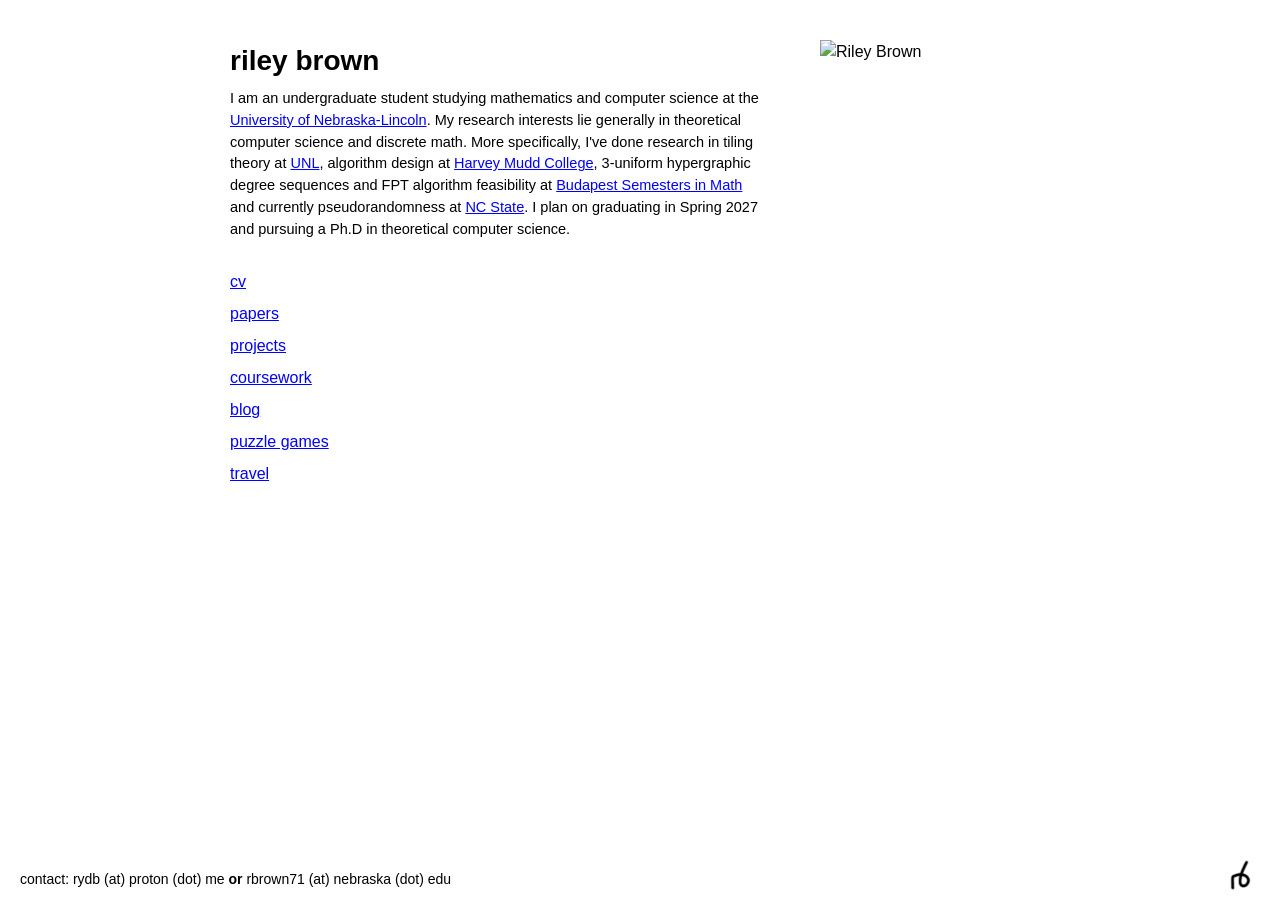
==== index.html @ ac3eda17 "init commit" ====
<!DOCTYPE html>
<html lang="en">
<head>
    <meta charset="UTF-8">
    <meta name="viewport" content="width=device-width, initial-scale=1">
    <meta name="description" content="Riley Brown — undergraduate in math and computer science at UNL, researching theoretical computer science and discrete math.">
    <title>Riley Brown</title>
    <link rel="stylesheet" href="/style.css">
</head>
<body>

    <div class="content-container">

        <h1>riley brown</h1>

        <div class="right-column">
            <img class="profile-pic" src="images/IMG_1270.jpeg" alt="Riley Brown">
        </div>

        <p class="bio-paragraph">
            I am an undergraduate student studying mathematics and computer science at the 
            <a href="https://math.unl.edu" target="_blank">University of Nebraska-Lincoln</a>. 
            My research interests lie generally in theoretical computer science and discrete math.
            More specifically, I've done research in tiling theory at <a href="https://math.unl.edu" target="_blank">UNL</a>, algorithm design at 
            <a href="https://www.hmc.edu/cs/research/summer-research/" target="_blank">Harvey Mudd College</a>, 
            3-uniform hypergraphic degree sequences and FPT algorithm feasibility at 
            <a href="https://www.bsmath.hu/CURRENT/" target="_blank">Budapest Semesters in Math</a> and currently pseudorandomness at 
            <a href="https://sites.google.com/ncsu.edu/algorithm-design-theory-and-en?usp=sharing" target="_blank">NC State</a>.
            I plan on graduating in Spring 2027 and pursuing a Ph.D in theoretical computer science.
        </p>

        <ul class="category-list">
            <li><a href="/cv.pdf" target="_blank" rel="noopener">cv</a></li>
            <li><a href="/papers">papers</a></li>
            <li><a href="/projects">projects</a></li>
            <li><a href="/coursework">coursework</a></li>
            <li><a href="/blog">blog</a></li>
            <li><a href="/puzzle-games">puzzle games</a></li>
            <li><a href="/travel">travel</a></li>
        </ul>

    </div>

    <p class="contact">contact: rydb (at) proton (dot) me <b>or</b> rbrown71 (at) nebraska (dot) edu</p>

</body>
</html>
---- style.css ----
/* =========================================================
   shared styles for riley brown's site
   edit colors/spacing here once; every page picks it up.
   ========================================================= */

:root {
    --ink: #000;
    --muted: #555;
    --link: blue;
    --max: 820px;     /* page width, matches home */
    --measure: 680px; /* comfortable reading width for prose */
}

html { -webkit-text-size-adjust: 100%; }

body {
    font-family: Helvetica, Arial, sans-serif;
    padding: 40px 20px 90px 20px;
    max-width: var(--max);
    margin: 0 auto;
    color: var(--ink);
    line-height: 1.5;
}

h1 { font-size: 28px; margin: 0 0 6px 0; }
h2 { font-size: 18px; margin: 34px 0 10px 0; }
p  { margin: 0 0 16px 0; }

a { color: var(--link); text-decoration: underline; }
a:focus-visible { outline: 2px solid var(--link); outline-offset: 2px; }

.muted { color: var(--muted); }
.small { font-size: 13px; }

/* back-home link on subpages */
.back {
    display: inline-block;
    margin-bottom: 26px;
    font-size: 14px;
    color: var(--muted);
}

/* one-line intro under the h1 (matches the home bio) */
.lead {
    font-size: 14.5px;
    max-width: var(--measure);
    margin-bottom: 30px;
}

/* long-form prose: blog posts, etc. */
.prose { max-width: var(--measure); }
.prose p { font-size: 15px; }
.prose ul { padding-left: 20px; }

/* papers / projects — plain lines, your name bold in author lists */
.paper { max-width: var(--measure); margin-bottom: 22px; }
.paper .title   { font-weight: bold; }
.paper .authors,
.paper .venue,
.paper .links   { font-size: 14px; }
.self { font-weight: bold; }

/* coursework — plain list */
.courses { list-style: none; padding: 0; max-width: var(--measure); }
.courses li { margin-bottom: 5px; font-size: 14.5px; }
.courses .code { color: var(--muted); }

/* blog index — plain list, just a date and a title */
.posts { list-style: none; padding: 0; max-width: var(--measure); }
.posts li { margin-bottom: 14px; }
.posts .date { color: var(--muted); font-size: 13px; display: block; }

/* puzzle games — plain list */
.games { list-style: none; padding: 0; max-width: var(--measure); }
.games li { margin-bottom: 16px; }
.games .name { font-weight: bold; }
.games .blurb { font-size: 14px; margin: 2px 0 0 0; }

/* travel — responsive grid, photos keep their natural shape */
.gallery {
    display: grid;
    grid-template-columns: repeat(auto-fill, minmax(240px, 1fr));
    gap: 16px;
    margin-top: 22px;
    align-items: start;
}
.gallery figure { margin: 0; }
.gallery img { width: 100%; height: auto; display: block; }
.gallery figcaption { font-size: 13px; color: var(--muted); margin-top: 5px; }

@media (max-width: 650px) {
    body { padding: 22px 16px 70px 16px; }
    h1 { font-size: 24px; }
    .gallery { grid-template-columns: repeat(auto-fill, minmax(150px, 1fr)); }
}

@media (prefers-reduced-motion: reduce) {
    * { animation: none !important; transition: none !important; }
}

/* =========================================================
   home page (index.html) — scoped so it can't touch subpages
   ========================================================= */
.content-container {
    display: grid;
    grid-template-columns: 1fr auto;
    column-gap: 50px;
    align-items: start;
}
.content-container h1 { grid-column: 1; margin-top: 0; }

.bio-paragraph { grid-column: 1; margin-bottom: 30px; font-size: 14.5px; }

.category-list {
    grid-column: 1;
    list-style: none;
    padding-left: 0;
    margin-top: 0;
    margin-bottom: 50px;
}
.category-list li { margin-bottom: 8px; }

.right-column { grid-column: 2; grid-row: 1 / span 3; flex-shrink: 0; }
.profile-pic { width: 230px; height: auto; display: block; }

.contact   { position: fixed; bottom: 10px; left: 20px;  font-size: 14px; background: #fff; margin: 0; }

/* signature in the bottom-right corner of EVERY page */
body::after {
    content: "";
    position: fixed;
    bottom: 10px;
    right: 20px;
    width: 200px;
    height: 35px;
    background: url('/images/signature.png') no-repeat right bottom;
    background-size: contain;
    pointer-events: none; /* never blocks clicks on links beneath it */
}

@media (max-width: 650px) {
    .content-container { display: flex; flex-direction: column; align-items: flex-start; gap: 0; }
    .content-container h1 { order: 1; margin-bottom: 15px; }
    .right-column { order: 2; margin-bottom: 20px; }
    .profile-pic { width: 180px; }
    .bio-paragraph { order: 3; margin-bottom: 25px; }
    .category-list { order: 4; margin-bottom: 40px; }
    .contact { position: static; display: block; margin-top: 20px; background: none; }
}
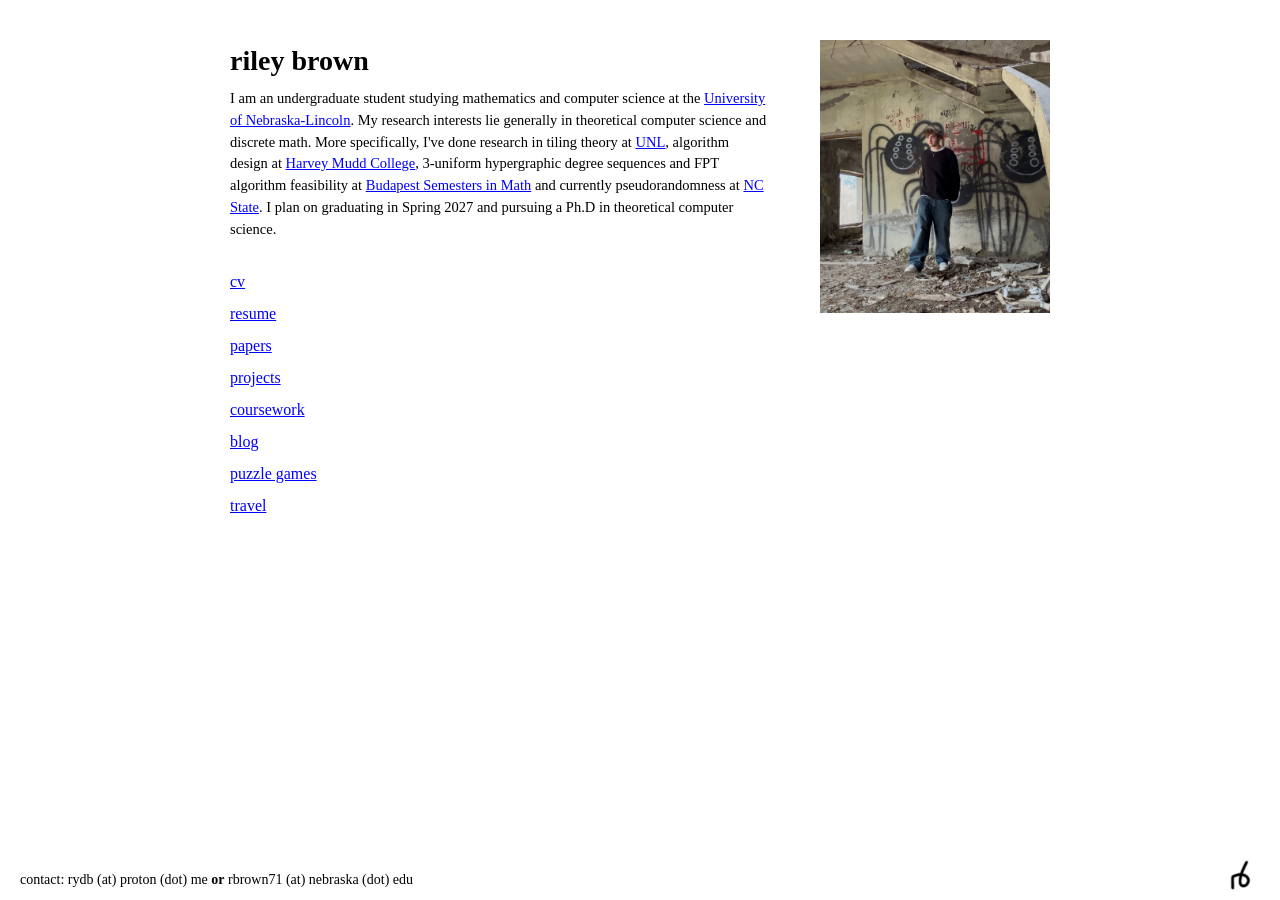
==== commit 0f847b12: "Link the resume alongside the CV on the home page" ====
--- a/index.html
+++ b/index.html
@@ -31,6 +31,7 @@
 
         <ul class="category-list">
             <li><a href="/cv.pdf" target="_blank" rel="noopener">cv</a></li>
+            <li><a href="/resume.pdf" target="_blank" rel="noopener">resume</a></li>
             <li><a href="/papers">papers</a></li>
             <li><a href="/projects">projects</a></li>
             <li><a href="/coursework">coursework</a></li>
--- a/style.css
+++ b/style.css
@@ -14,7 +14,7 @@
 html { -webkit-text-size-adjust: 100%; }
 
 body {
-    font-family: Helvetica, Arial, sans-serif;
+    font-family: "Times New Roman", Times, serif;
     padding: 40px 20px 90px 20px;
     max-width: var(--max);
     margin: 0 auto;
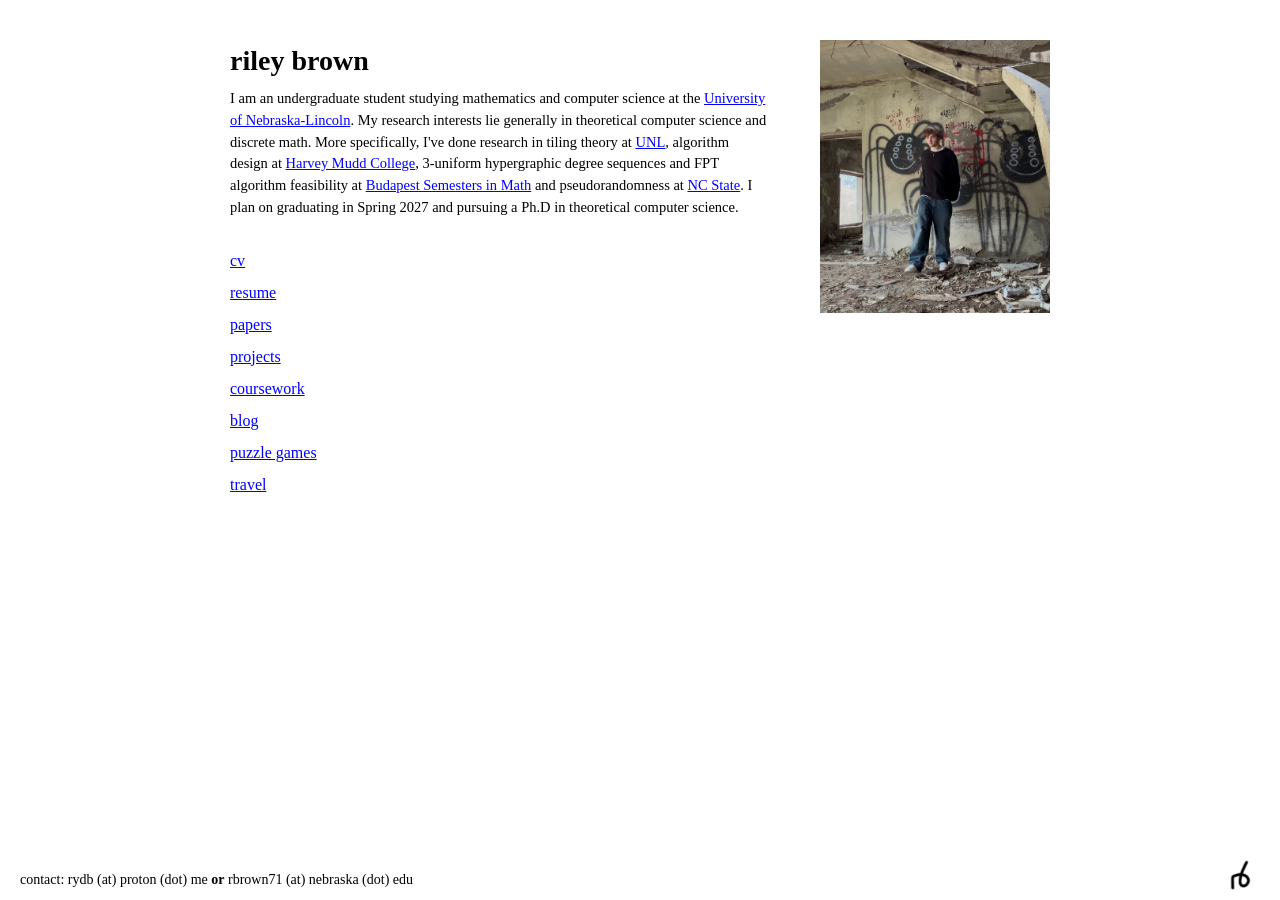
==== commit f9e2539d: "Fix blog post title and drop "currently" from the bio" ====
--- a/index.html
+++ b/index.html
@@ -24,7 +24,7 @@
             More specifically, I've done research in tiling theory at <a href="https://math.unl.edu" target="_blank">UNL</a>, algorithm design at 
             <a href="https://www.hmc.edu/cs/research/summer-research/" target="_blank">Harvey Mudd College</a>, 
             3-uniform hypergraphic degree sequences and FPT algorithm feasibility at 
-            <a href="https://www.bsmath.hu/CURRENT/" target="_blank">Budapest Semesters in Math</a> and currently pseudorandomness at 
+            <a href="https://www.bsmath.hu/CURRENT/" target="_blank">Budapest Semesters in Math</a> and pseudorandomness at 
             <a href="https://sites.google.com/ncsu.edu/algorithm-design-theory-and-en?usp=sharing" target="_blank">NC State</a>.
             I plan on graduating in Spring 2027 and pursuing a Ph.D in theoretical computer science.
         </p>
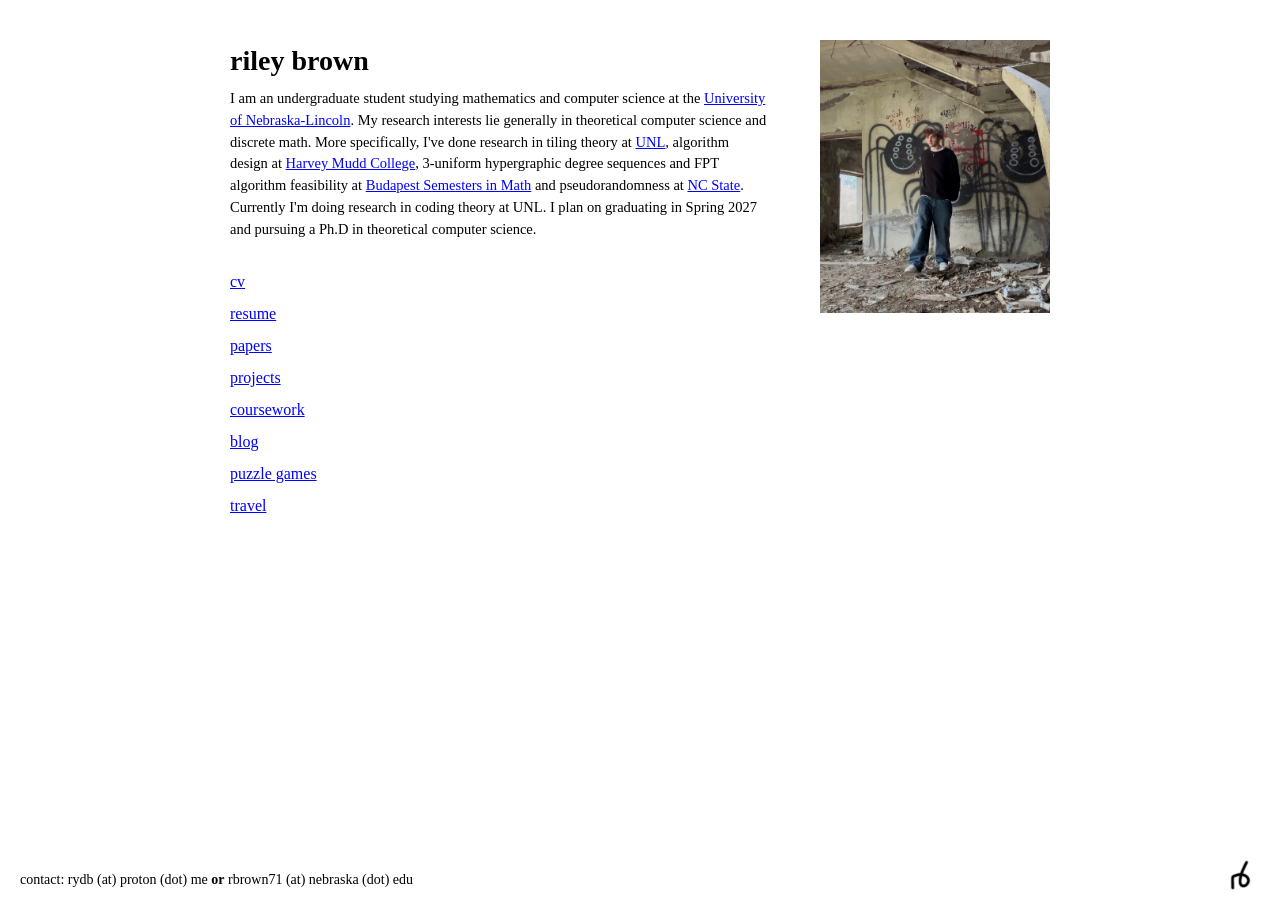
==== commit dd14903c: "Retune the resume for maths applications and update the bio Adds a Preprints section to the resume, " ====
--- a/index.html
+++ b/index.html
@@ -26,6 +26,7 @@
             3-uniform hypergraphic degree sequences and FPT algorithm feasibility at 
             <a href="https://www.bsmath.hu/CURRENT/" target="_blank">Budapest Semesters in Math</a> and pseudorandomness at 
             <a href="https://sites.google.com/ncsu.edu/algorithm-design-theory-and-en?usp=sharing" target="_blank">NC State</a>.
+            Currently I'm doing research in coding theory at UNL.
             I plan on graduating in Spring 2027 and pursuing a Ph.D in theoretical computer science.
         </p>
 
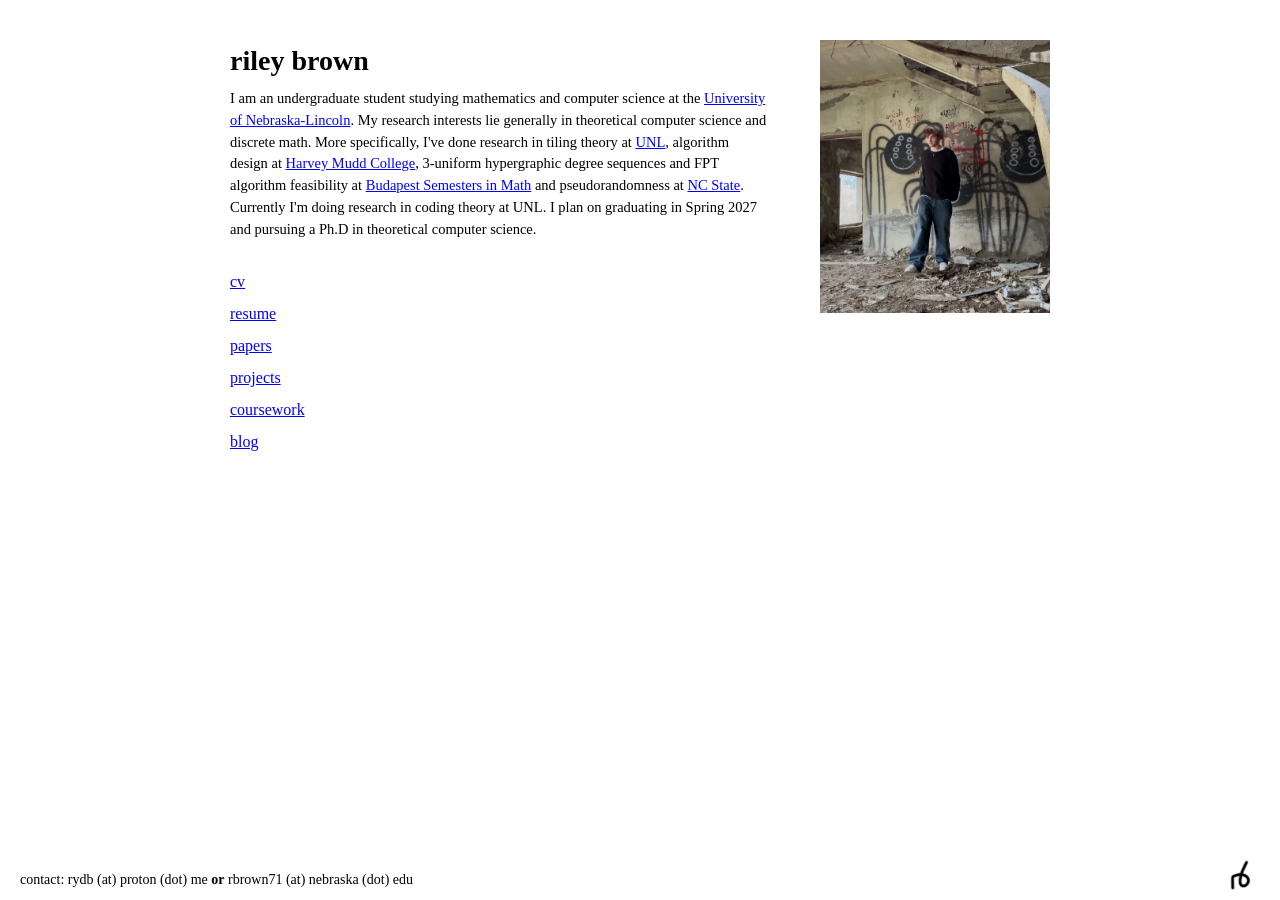
==== commit d976e692: "Add scholarships to education and hide the unfinished pages Travel and puzzle games are commented ou" ====
--- a/index.html
+++ b/index.html
@@ -37,8 +37,8 @@
             <li><a href="/projects">projects</a></li>
             <li><a href="/coursework">coursework</a></li>
             <li><a href="/blog">blog</a></li>
-            <li><a href="/puzzle-games">puzzle games</a></li>
-            <li><a href="/travel">travel</a></li>
+            <!-- hidden until there is real content: <li><a href="/puzzle-games">puzzle games</a></li> -->
+            <!-- hidden until there is real content: <li><a href="/travel">travel</a></li> -->
         </ul>
 
     </div>
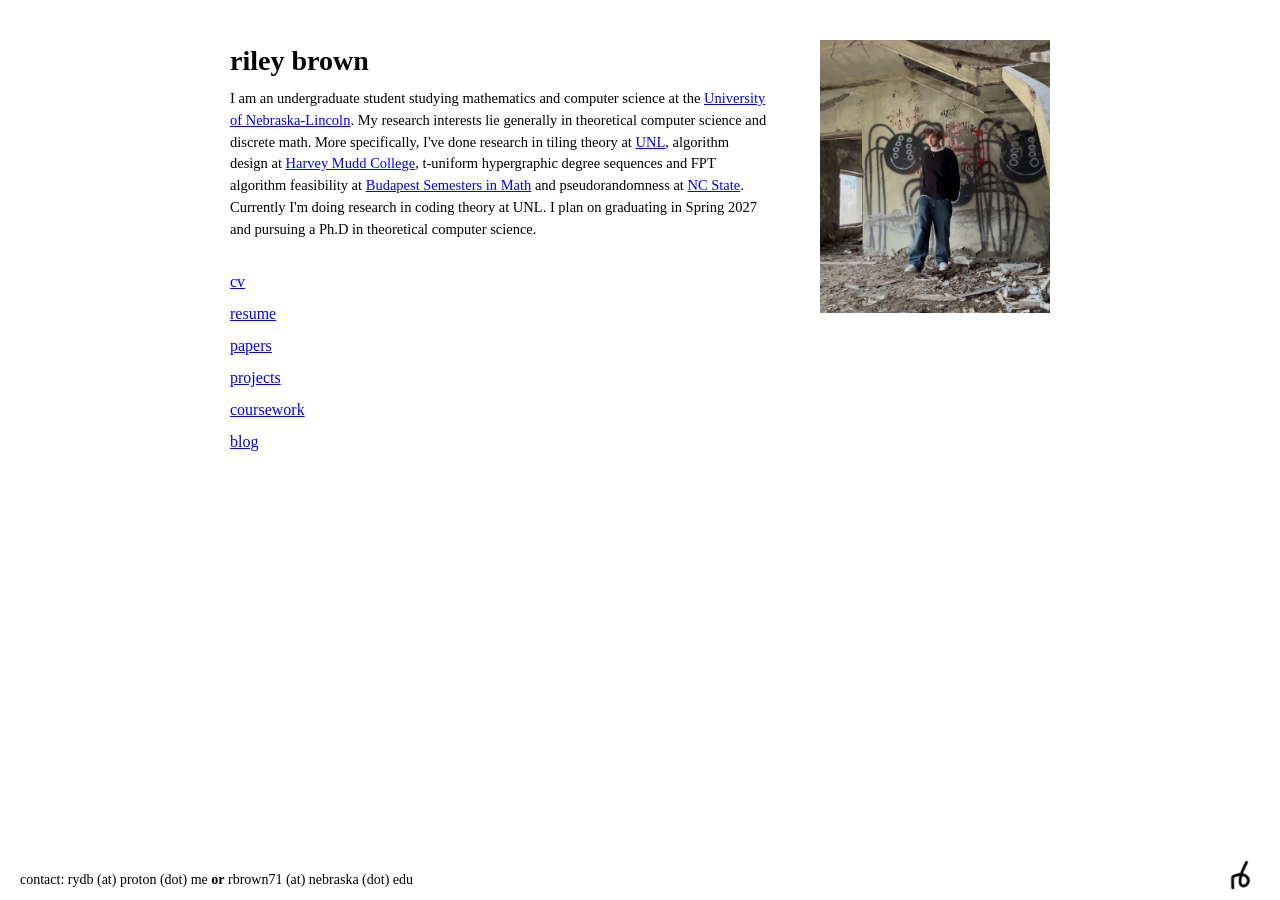
==== commit a51e0f8b: "Add 2026 talks, advisors on the resume, fix Gallager and Hsieh-Mohanty-Zhang spellings, t-uniform in" ====
--- a/index.html
+++ b/index.html
@@ -23,7 +23,7 @@
             My research interests lie generally in theoretical computer science and discrete math.
             More specifically, I've done research in tiling theory at <a href="https://math.unl.edu" target="_blank">UNL</a>, algorithm design at 
             <a href="https://www.hmc.edu/cs/research/summer-research/" target="_blank">Harvey Mudd College</a>, 
-            3-uniform hypergraphic degree sequences and FPT algorithm feasibility at 
+            t-uniform hypergraphic degree sequences and FPT algorithm feasibility at 
             <a href="https://www.bsmath.hu/CURRENT/" target="_blank">Budapest Semesters in Math</a> and pseudorandomness at 
             <a href="https://sites.google.com/ncsu.edu/algorithm-design-theory-and-en?usp=sharing" target="_blank">NC State</a>.
             Currently I'm doing research in coding theory at UNL.
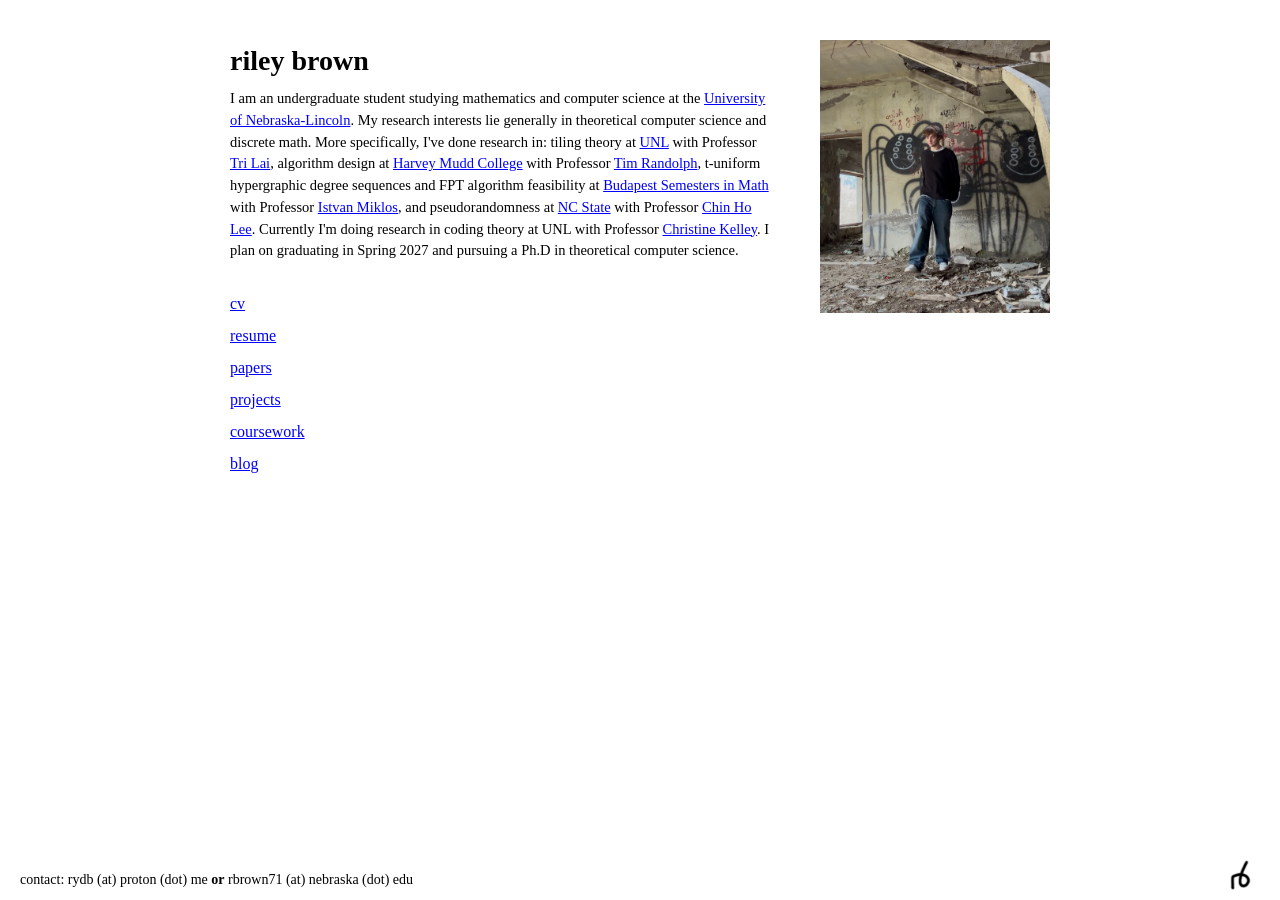
==== commit 4d07fa22: "Name and link advisors in the homepage bio" ====
--- a/index.html
+++ b/index.html
@@ -21,12 +21,14 @@
             I am an undergraduate student studying mathematics and computer science at the 
             <a href="https://math.unl.edu" target="_blank">University of Nebraska-Lincoln</a>. 
             My research interests lie generally in theoretical computer science and discrete math.
-            More specifically, I've done research in tiling theory at <a href="https://math.unl.edu" target="_blank">UNL</a>, algorithm design at 
-            <a href="https://www.hmc.edu/cs/research/summer-research/" target="_blank">Harvey Mudd College</a>, 
-            t-uniform hypergraphic degree sequences and FPT algorithm feasibility at 
-            <a href="https://www.bsmath.hu/CURRENT/" target="_blank">Budapest Semesters in Math</a> and pseudorandomness at 
-            <a href="https://sites.google.com/ncsu.edu/algorithm-design-theory-and-en?usp=sharing" target="_blank">NC State</a>.
-            Currently I'm doing research in coding theory at UNL.
+            More specifically, I've done research in:
+            tiling theory at <a href="https://math.unl.edu" target="_blank">UNL</a> with Professor <a href="https://www.math.unl.edu/~tlai3/" target="_blank">Tri Lai</a>,
+            algorithm design at <a href="https://www.hmc.edu/cs/research/summer-research/" target="_blank">Harvey Mudd College</a> with Professor <a href="https://twrand.github.io/" target="_blank">Tim Randolph</a>,
+            t-uniform hypergraphic degree sequences and FPT algorithm feasibility at
+            <a href="https://www.bsmath.hu/CURRENT/" target="_blank">Budapest Semesters in Math</a> with Professor <a href="https://www.renyi.hu/~miklosi/" target="_blank">Istvan Miklos</a>,
+            and pseudorandomness at
+            <a href="https://sites.google.com/ncsu.edu/algorithm-design-theory-and-en?usp=sharing" target="_blank">NC State</a> with Professor <a href="https://chinholee.github.io/" target="_blank">Chin Ho Lee</a>.
+            Currently I'm doing research in coding theory at UNL with Professor <a href="https://math.unl.edu/person/christine-kelley/" target="_blank">Christine Kelley</a>.
             I plan on graduating in Spring 2027 and pursuing a Ph.D in theoretical computer science.
         </p>
 
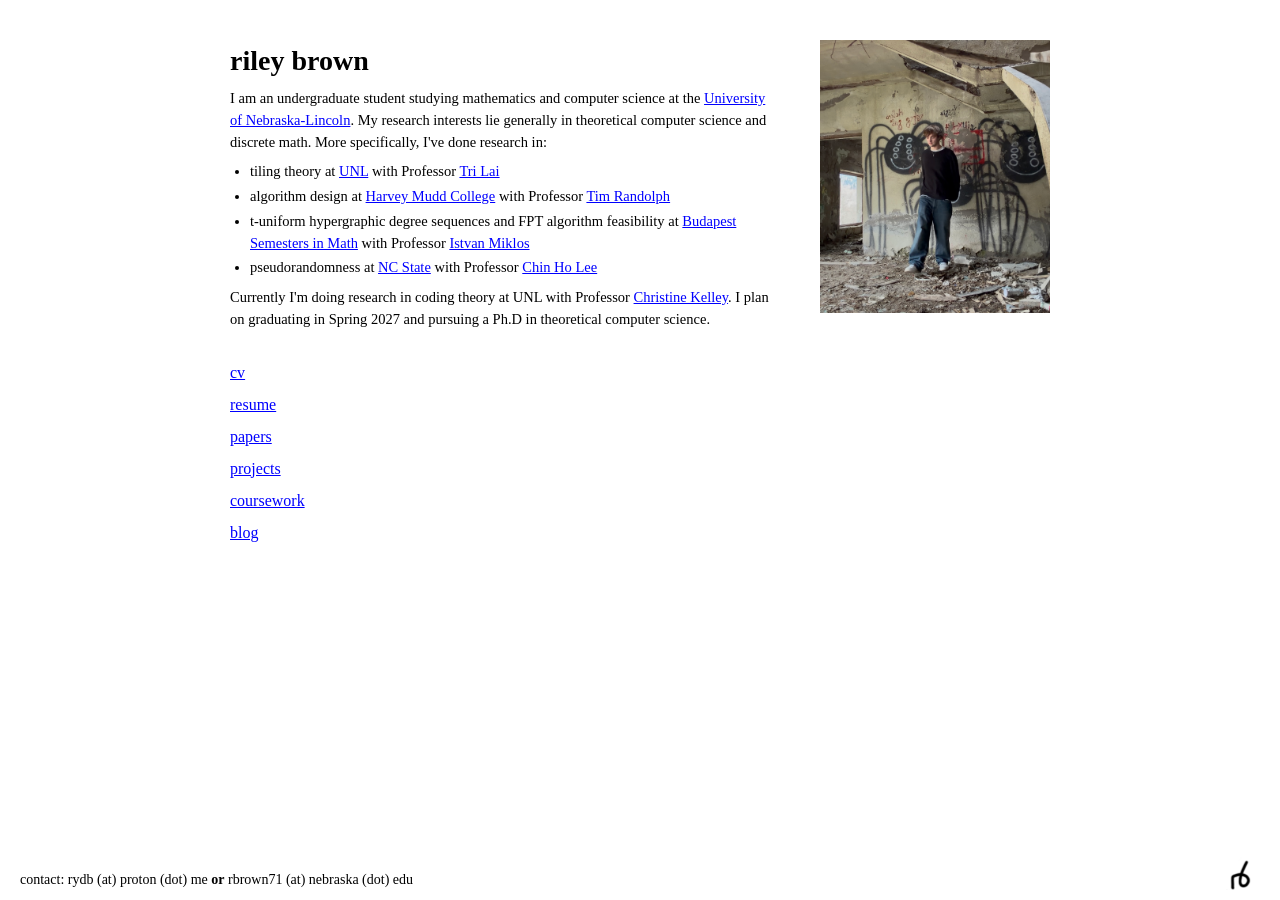
==== commit 7bfb42e6: "One line per research experience in the homepage bio" ====
--- a/index.html
+++ b/index.html
@@ -17,20 +17,24 @@
             <img class="profile-pic" src="images/IMG_1270.jpeg" alt="Riley Brown">
         </div>
 
-        <p class="bio-paragraph">
-            I am an undergraduate student studying mathematics and computer science at the 
-            <a href="https://math.unl.edu" target="_blank">University of Nebraska-Lincoln</a>. 
-            My research interests lie generally in theoretical computer science and discrete math.
-            More specifically, I've done research in:
-            tiling theory at <a href="https://math.unl.edu" target="_blank">UNL</a> with Professor <a href="https://www.math.unl.edu/~tlai3/" target="_blank">Tri Lai</a>,
-            algorithm design at <a href="https://www.hmc.edu/cs/research/summer-research/" target="_blank">Harvey Mudd College</a> with Professor <a href="https://twrand.github.io/" target="_blank">Tim Randolph</a>,
-            t-uniform hypergraphic degree sequences and FPT algorithm feasibility at
-            <a href="https://www.bsmath.hu/CURRENT/" target="_blank">Budapest Semesters in Math</a> with Professor <a href="https://www.renyi.hu/~miklosi/" target="_blank">Istvan Miklos</a>,
-            and pseudorandomness at
-            <a href="https://sites.google.com/ncsu.edu/algorithm-design-theory-and-en?usp=sharing" target="_blank">NC State</a> with Professor <a href="https://chinholee.github.io/" target="_blank">Chin Ho Lee</a>.
-            Currently I'm doing research in coding theory at UNL with Professor <a href="https://math.unl.edu/person/christine-kelley/" target="_blank">Christine Kelley</a>.
-            I plan on graduating in Spring 2027 and pursuing a Ph.D in theoretical computer science.
-        </p>
+        <div class="bio-paragraph">
+            <p>
+                I am an undergraduate student studying mathematics and computer science at the 
+                <a href="https://math.unl.edu" target="_blank">University of Nebraska-Lincoln</a>. 
+                My research interests lie generally in theoretical computer science and discrete math.
+                More specifically, I've done research in:
+            </p>
+            <ul class="research-list">
+                <li>tiling theory at <a href="https://math.unl.edu" target="_blank">UNL</a> with Professor <a href="https://www.math.unl.edu/~tlai3/" target="_blank">Tri Lai</a></li>
+                <li>algorithm design at <a href="https://www.hmc.edu/cs/research/summer-research/" target="_blank">Harvey Mudd College</a> with Professor <a href="https://twrand.github.io/" target="_blank">Tim Randolph</a></li>
+                <li>t-uniform hypergraphic degree sequences and FPT algorithm feasibility at <a href="https://www.bsmath.hu/CURRENT/" target="_blank">Budapest Semesters in Math</a> with Professor <a href="https://www.renyi.hu/~miklosi/" target="_blank">Istvan Miklos</a></li>
+                <li>pseudorandomness at <a href="https://sites.google.com/ncsu.edu/algorithm-design-theory-and-en?usp=sharing" target="_blank">NC State</a> with Professor <a href="https://chinholee.github.io/" target="_blank">Chin Ho Lee</a></li>
+            </ul>
+            <p>
+                Currently I'm doing research in coding theory at UNL with Professor <a href="https://math.unl.edu/person/christine-kelley/" target="_blank">Christine Kelley</a>.
+                I plan on graduating in Spring 2027 and pursuing a Ph.D in theoretical computer science.
+            </p>
+        </div>
 
         <ul class="category-list">
             <li><a href="/cv.pdf" target="_blank" rel="noopener">cv</a></li>
--- a/style.css
+++ b/style.css
@@ -110,6 +110,11 @@
 .content-container h1 { grid-column: 1; margin-top: 0; }
 
 .bio-paragraph { grid-column: 1; margin-bottom: 30px; font-size: 14.5px; }
+.bio-paragraph p { margin: 0 0 8px 0; }
+.bio-paragraph p:last-child { margin-bottom: 0; }
+/* one research experience per line */
+.research-list { margin: 0 0 8px 0; padding-left: 20px; }
+.research-list li { margin-bottom: 3px; }
 
 .category-list {
     grid-column: 1;
